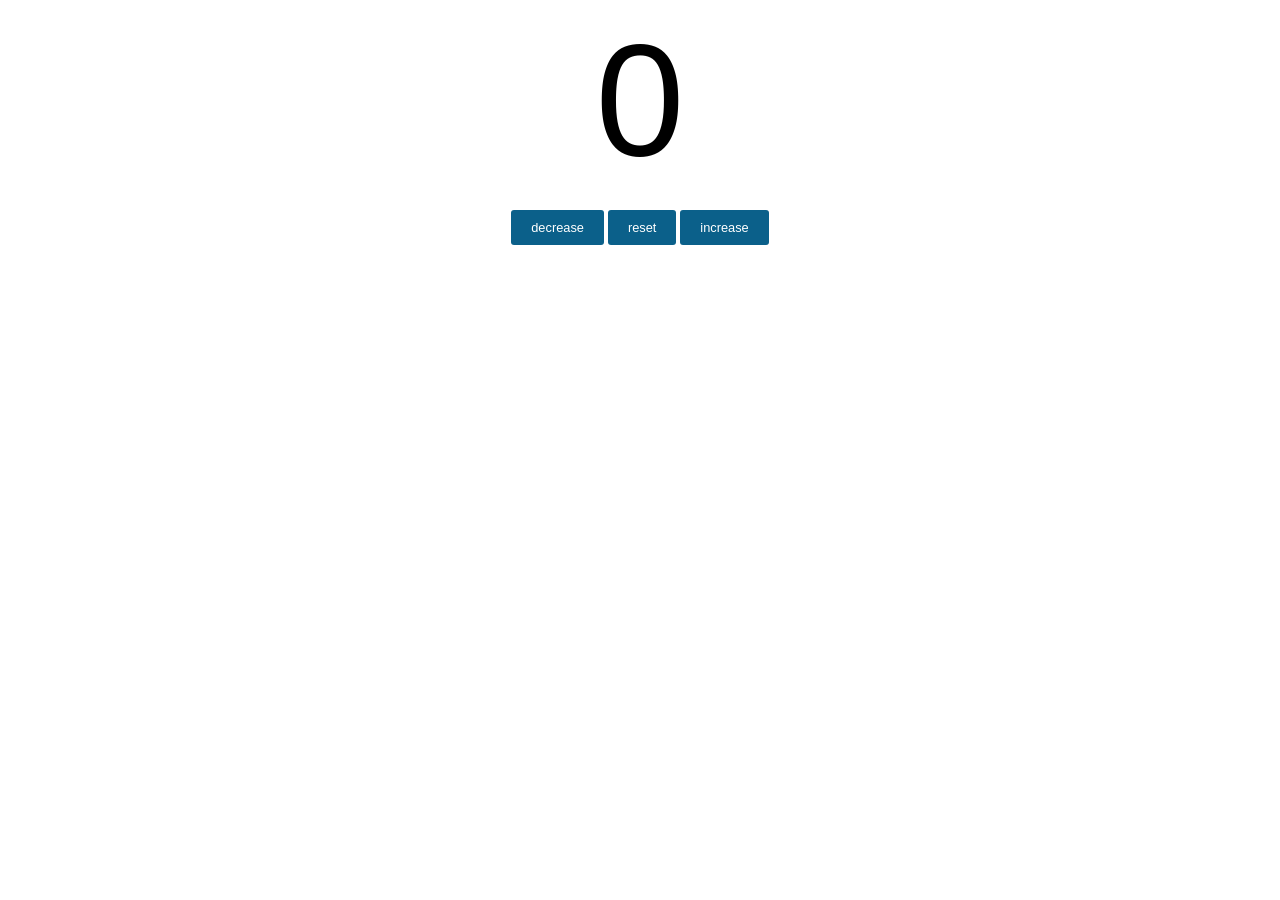
==== index.html @ 0006e1e0 "Add files via upload" ====
<!doctype html>
<html lang="en">
  <head>
    <meta charset="UTF-8" />
    <meta name="viewport" content="width=device-width, initial-scale=1.0" />
    <title>my web</title>
    <link rel="stylesheet" href="style.css" />
  </head>
  <body>
    <label id="countLabel">0</label><br>
    <div id="btnCountainer">
      <button id="decreasBtn" class="buttons">decrease</button>
      <button id="resetBtn" class="buttons">reset</button>
      <button id="increaseBtn" class="buttons">increase</button>
    </div>

    <script src="index.js"></script>
  </body>
</html>
---- style.css ----
#countLabel{
  display: block;
  text-align: center;
  font-size: 10em;
  font-family: Helvetica;
}

#btnCountainer{
  text-align: center;
}

.buttons{
  padding: 10px 20px;
  font-size: .8em;
  color: white;
  background-color: rgb(11, 96, 138);
  border-radius: 3px;
  cursor: pointer;
  border: 0cm;
  transition: transform 0.5;
}

.buttons:hover{
  opacity: .8;
}

.buttons:active{
  transform: scale(0.97);
}
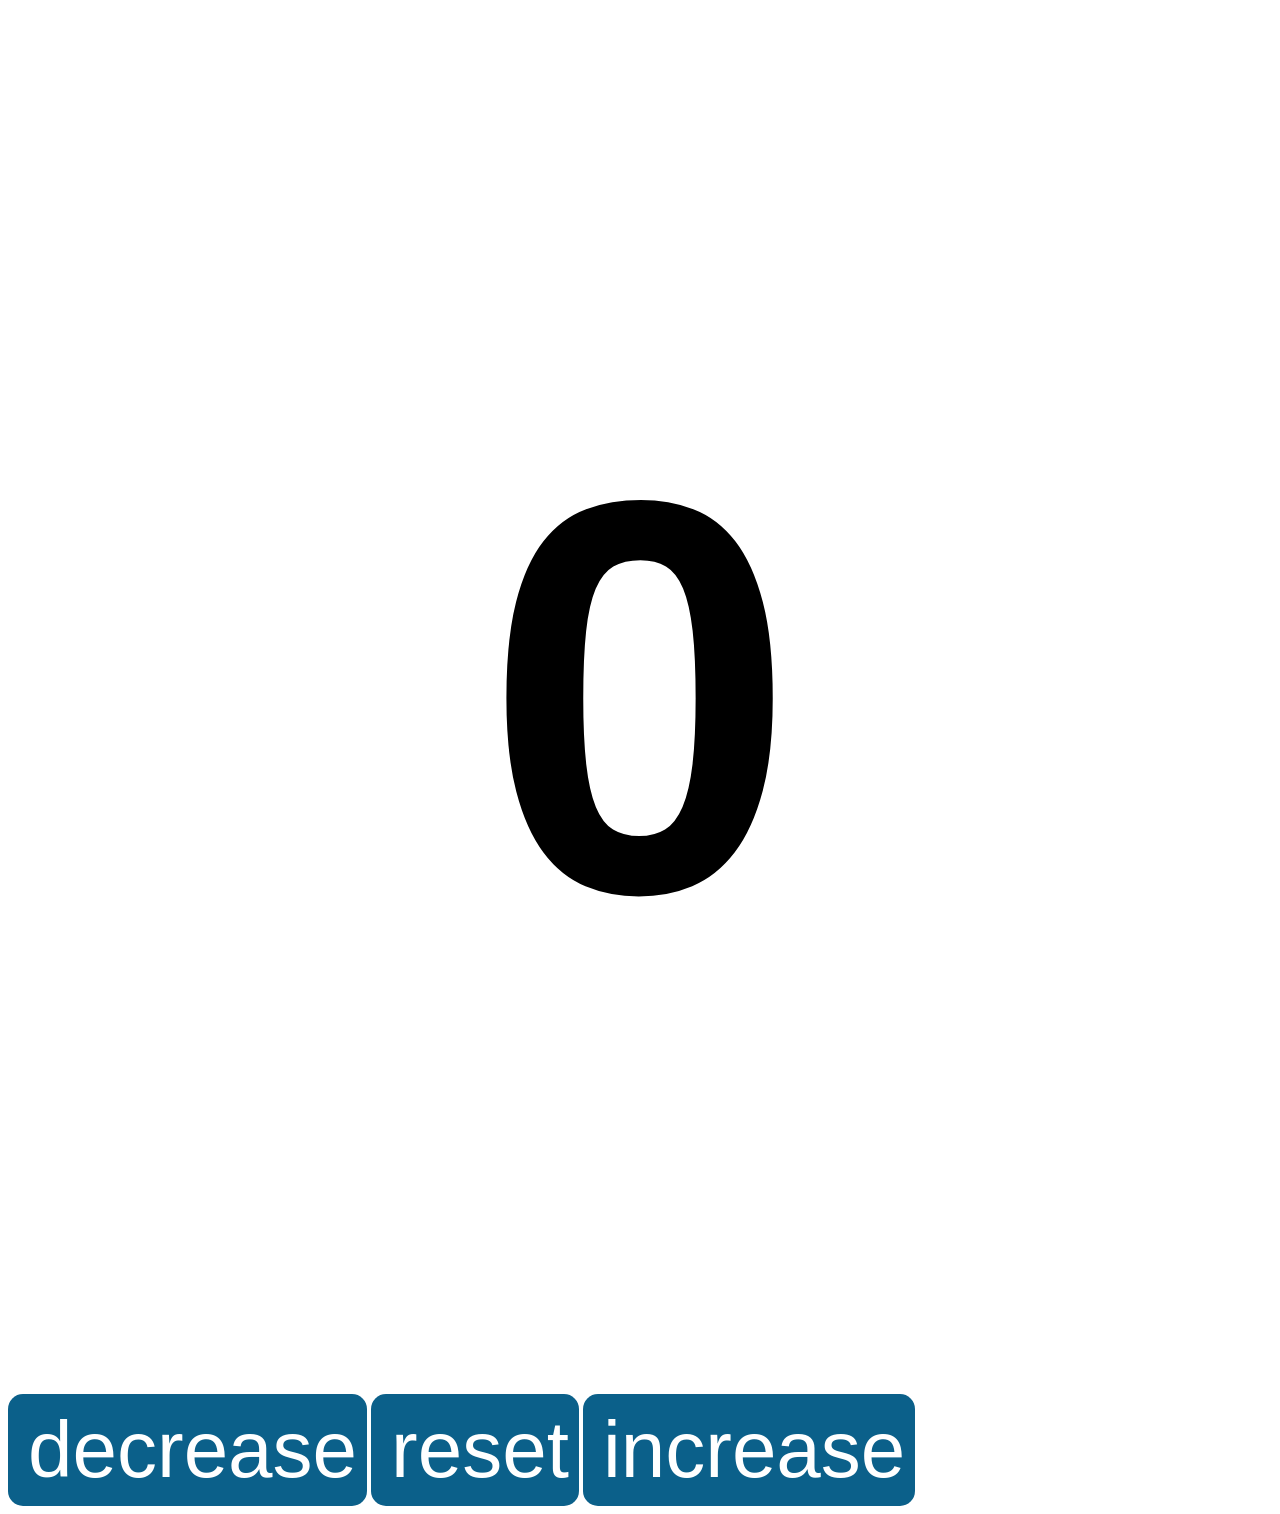
==== commit 485e6603: "Refactor index.html for better structure and semantics Updated HTML structure and improved semantics" ====
--- a/index.html
+++ b/index.html
@@ -3,17 +3,20 @@
   <head>
     <meta charset="UTF-8" />
     <meta name="viewport" content="width=device-width, initial-scale=1.0" />
-    <title>my web</title>
+    <title>Clicker</title>
     <link rel="stylesheet" href="style.css" />
   </head>
   <body>
-    <label id="countLabel">0</label><br>
-    <div id="btnCountainer">
-      <button id="decreasBtn" class="buttons">decrease</button>
-      <button id="resetBtn" class="buttons">reset</button>
-      <button id="increaseBtn" class="buttons">increase</button>
-    </div>
+    <main class="clicker-app">
+      <h1 id="countLabel">0</h1>
+      
+      <div id="btnContainer">
+        <button id="decreaseBtn" class="buttons" type="button">decrease</button>
+        <button id="resetBtn" class="buttons" type="button">reset</button>
+        <button id="increaseBtn" class="buttons" type="button">increase</button>
+      </div>
+    </main>
 
-    <script src="index.js"></script>
+    <script src="index.js" defer></script>
   </body>
 </html>
--- a/style.css
+++ b/style.css
@@ -1,8 +1,9 @@
 #countLabel{
   display: block;
   text-align: center;
-  font-size: 10em;
+  font-size: 35em;
   font-family: Helvetica;
+  transition: 2.5s;
 }
 
 #btnCountainer{
@@ -11,19 +12,21 @@
 
 .buttons{
   padding: 10px 20px;
-  font-size: .8em;
+  font-size: 5em;
   color: white;
   background-color: rgb(11, 96, 138);
-  border-radius: 3px;
+  border-radius: 15px;
   cursor: pointer;
   border: 0cm;
-  transition: transform 0.5;
+  transition: .5s;
+  float: center;
+  padding-right: 10px;
 }
 
 .buttons:hover{
-  opacity: .8;
+  opacity: .7;
 }
 
 .buttons:active{
   transform: scale(0.97);
-}+}
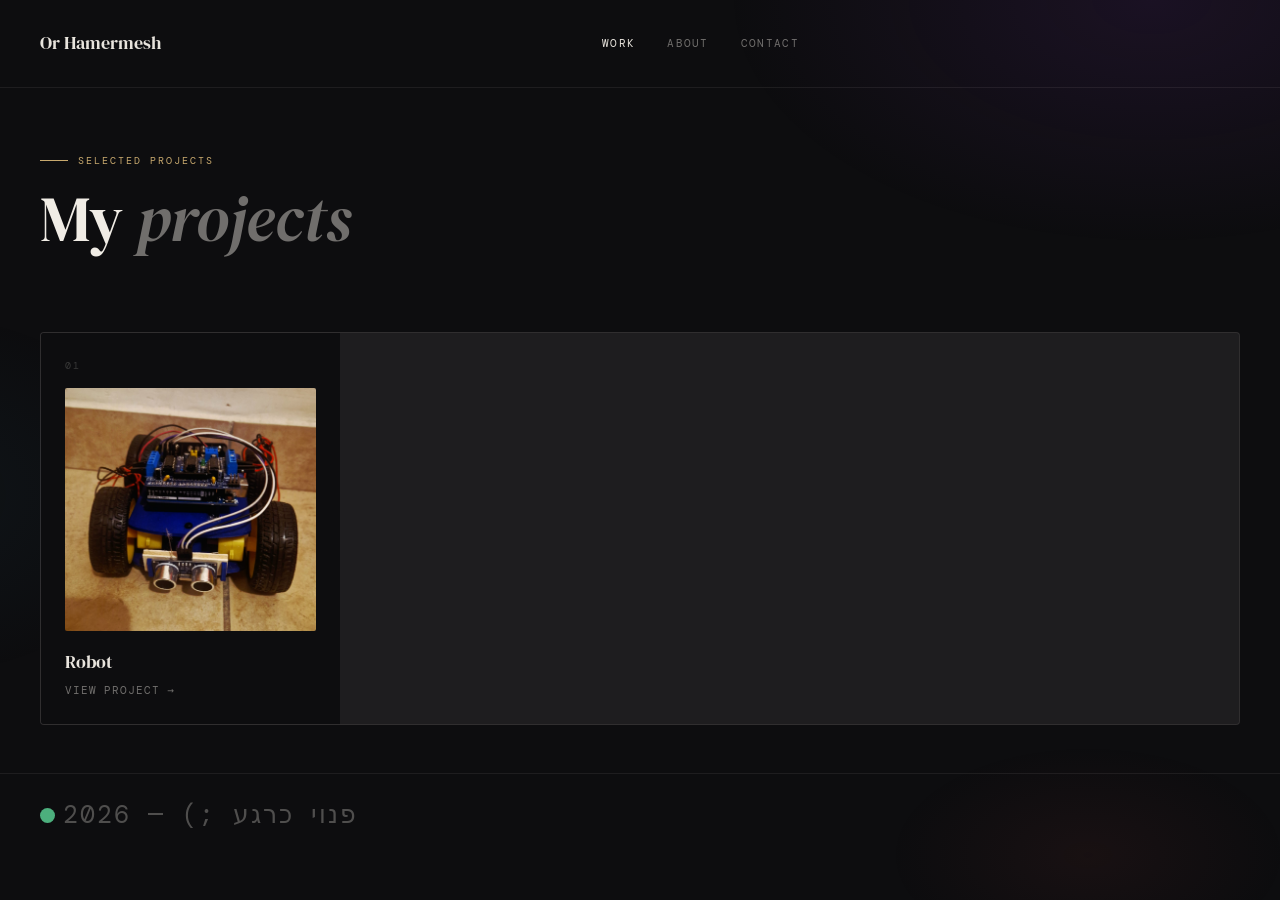
==== commit 336c040c: "Add files via upload" ====
--- a/index.html
+++ b/index.html
@@ -1,22 +1,60 @@
-<!doctype html>
+<!DOCTYPE html>
 <html lang="en">
-  <head>
-    <meta charset="UTF-8" />
-    <meta name="viewport" content="width=device-width, initial-scale=1.0" />
-    <title>Clicker</title>
-    <link rel="stylesheet" href="style.css" />
-  </head>
-  <body>
-    <main class="clicker-app">
-      <h1 id="countLabel">0</h1>
-      
-      <div id="btnContainer">
-        <button id="decreaseBtn" class="buttons" type="button">decrease</button>
-        <button id="resetBtn" class="buttons" type="button">reset</button>
-        <button id="increaseBtn" class="buttons" type="button">increase</button>
+<head>
+  <meta charset="UTF-8">
+  <meta name="viewport" content="width=device-width, initial-scale=1.0">
+  <title>Or Hamermesh</title>
+  <link rel="preconnect" href="https://fonts.googleapis.com">
+  <link rel="preconnect" href="https://fonts.gstatic.com" crossorigin>
+  <link href="https://fonts.googleapis.com/css2?family=DM+Serif+Display:ital@0;1&family=DM+Mono:wght@300;400&display=swap" rel="stylesheet">
+  <link rel="stylesheet" href="style.css">
+</head>
+<body>
+
+  <nav>
+    <span class="nav-logo">Or Hamermesh</span>
+    <ul class="nav-links">
+      <li><a href="index.html" class="active">Work</a></li>
+      <li><a href="about.html">About</a></li>
+      <li><a href="#">Contact</a></li>
+    </ul>
+    <div class="nav-dot"></div>
+  </nav>
+
+  <main class="hero reveal">
+    <div class="hero-eyebrow">Selected projects</div>
+    <h1>My <em>projects</em></h1>
+  </main>
+
+  <section class="work-section reveal delay-2">
+    <div class="work-grid">
+
+      <div class="work-item">
+        <div class="work-num">01</div>
+        <a href="Images/robotVideo.mp4" target="_blank" class="work-link">
+          <div class="work-thumb">
+            <img src="Images/robotPicture.jpeg" alt="Robot project">
+            <div class="work-overlay">
+              <span class="play-icon">&#9654;</span>
+            </div>
+          </div>
+          <div class="work-meta">
+            <div class="work-name">Robot</div>
+            <div class="work-tag">View project →</div>
+          </div>
+        </a>
       </div>
-    </main>
 
-    <script src="index.js" defer></script>
-  </body>
-</html>
+    </div>
+  </section>
+
+  <footer class="reveal delay-3">
+    <div class="footer-status">
+      <div class="status-dot"></div>
+      פנוי כרגע ;) — 2026
+    </div>
+  </footer>
+
+  <script src="index.js"></script>
+</body>
+</html>
--- a/style.css
+++ b/style.css
@@ -1,32 +1,223 @@
-#countLabel{
+@import url('https://fonts.googleapis.com/css2?family=DM+Serif+Display:ital@0;1&family=DM+Mono:wght@300;400&display=swap');
+
+:root {
+  --ink:   #0d0d0f;
+  --paper: #f0ece5;
+  --text:  #e8e4dd;
+  --muted: rgba(232,228,221,0.45);
+  --faint: rgba(232,228,221,0.08);
+  --gold:  #c8a96e;
+  --serif: 'DM Serif Display', serif;
+  --mono:  'DM Mono', monospace;
+}
+
+*, *::before, *::after { box-sizing: border-box; margin: 0; padding: 0; }
+
+body {
+  background: var(--ink);
+  color: var(--text);
+  font-family: var(--mono);
+  font-size: 13px;
+  line-height: 1.7;
+  min-height: 100vh;
+  position: relative;
+  overflow-x: hidden;
+}
+
+body::before {
+  content: '';
+  position: fixed;
+  inset: 0;
+  background:
+    radial-gradient(ellipse 55% 45% at 90% 0%,  rgba(90,40,130,0.18) 0%, transparent 60%),
+    radial-gradient(ellipse 40% 35% at -10% 55%, rgba(30,80,100,0.12) 0%, transparent 60%),
+    radial-gradient(ellipse 28% 22% at 85% 95%,  rgba(160,60,60,0.08) 0%, transparent 55%);
+  pointer-events: none;
+  z-index: 0;
+}
+
+body > * { position: relative; z-index: 1; }
+
+/* ── nav ── */
+nav {
+  display: flex;
+  align-items: center;
+  justify-content: space-between;
+  padding: 28px 40px;
+  border-bottom: 0.5px solid var(--faint);
+}
+
+.nav-logo {
+  font-family: var(--serif);
+  font-size: 18px;
+  color: var(--text);
+  text-decoration: none;
+}
+
+.nav-links { display: flex; gap: 32px; list-style: none; }
+
+.nav-links a {
+  font-size: 11px;
+  letter-spacing: 0.12em;
+  text-transform: uppercase;
+  color: var(--muted);
+  text-decoration: none;
+  transition: color 0.2s;
+}
+.nav-links a:hover,
+.nav-links a.active { color: var(--text); }
+
+
+/* ── hero ── */
+.hero { padding: 64px 40px 40px; }
+
+.hero-eyebrow {
+  font-size: 10px;
+  letter-spacing: 0.2em;
+  text-transform: uppercase;
+  color: var(--gold);
+  margin-bottom: 16px;
+  display: flex;
+  align-items: center;
+  gap: 10px;
+}
+.hero-eyebrow::before {
+  content: '';
   display: block;
-  text-align: center;
-  font-size: 35em;
-  font-family: Helvetica;
-  transition: 2.5s;
-}
-
-#btnCountainer{
-  text-align: center;
-}
-
-.buttons{
-  padding: 10px 20px;
-  font-size: 5em;
-  color: white;
-  background-color: rgb(11, 96, 138);
-  border-radius: 15px;
-  cursor: pointer;
-  border: 0cm;
-  transition: .5s;
-  float: center;
-  padding-right: 10px;
-}
-
-.buttons:hover{
-  opacity: .7;
-}
-
-.buttons:active{
-  transform: scale(0.97);
-}
+  width: 28px; height: 0.5px;
+  background: var(--gold);
+}
+
+h1 {
+  font-family: var(--serif);
+  font-size: clamp(40px, 7vw, 64px);
+  line-height: 1.05;
+  color: var(--paper);
+  margin-bottom: 0;
+  font-weight: 400;
+}
+h1 em { font-style: italic; color: var(--muted); }
+
+/* ── work section ── */
+.work-section { padding: 40px 40px 48px; }
+
+.work-grid {
+  display: grid;
+  grid-template-columns: repeat(auto-fill, minmax(260px, 1fr));
+  gap: 1px;
+  background: var(--faint);
+  border: 0.5px solid var(--faint);
+  border-radius: 4px;
+  overflow: hidden;
+}
+
+.work-item {
+  background: var(--ink);
+  padding: 24px;
+  transition: background 0.2s;
+}
+.work-item:hover { background: #141416; }
+
+.work-num {
+  font-size: 10px;
+  letter-spacing: 0.15em;
+  color: rgba(232,228,221,0.2);
+  margin-bottom: 14px;
+}
+
+.work-link { text-decoration: none; display: block; }
+
+.work-thumb {
+  position: relative;
+  width: 100%;
+  aspect-ratio: unset;
+  border-radius: 2px;
+  overflow: hidden;
+  margin-bottom: 16px;
+  background: #1a1a1f;
+}
+
+.work-thumb img {
+  width: 100%;
+  height: auto;
+  object-fit: unset;
+  display: block;
+  transition: transform 0.4s ease, opacity 0.3s;
+}
+.work-item:hover .work-thumb img { transform: scale(1.04); opacity: 0.85; }
+
+.work-overlay {
+  position: absolute;
+  inset: 0;
+  display: flex;
+  align-items: center;
+  justify-content: center;
+  background: rgba(13,13,15,0.5);
+  opacity: 0;
+  transition: opacity 0.25s;
+}
+.work-item:hover .work-overlay { opacity: 1; }
+
+.play-icon {
+  font-size: 28px;
+  color: var(--paper);
+  line-height: 1;
+}
+
+.work-name {
+  font-family: var(--serif);
+  font-size: 18px;
+  color: var(--text);
+  margin-bottom: 4px;
+}
+
+.work-tag {
+  font-size: 11px;
+  letter-spacing: 0.08em;
+  color: var(--muted);
+  text-transform: uppercase;
+}
+
+/* ── footer ── */
+footer {
+  display: flex;
+  align-items: center;
+  justify-content: space-between;
+  padding: 20px 40px;
+  border-top: 0.5px solid var(--faint);
+  font-size: 25px;
+  color: rgba(232,228,221,0.3);
+  letter-spacing: 0.08em;
+}
+
+.footer-status { display: flex; align-items: center; gap: 8px; }
+
+.status-dot {
+  width: 15px; height: 15px;
+  border-radius: 50%;
+  background: #4caf7d;
+  animation: pulse 2.4s ease-in-out infinite;
+}
+
+/* ── reveal animations ── */
+.reveal {
+  opacity: 0;
+  transform: translateY(28px);
+  transition: opacity 0.7s ease, transform 0.7s ease;
+}
+.reveal.visible {
+  opacity: 1;
+  transform: translateY(0);
+}
+
+.delay-1 { transition-delay: 0.1s; }
+.delay-2 { transition-delay: 0.2s; }
+.delay-3 { transition-delay: 0.3s; }
+.delay-4 { transition-delay: 0.4s; }
+.delay-5 { transition-delay: 0.5s; }
+
+/* ── animations ── */
+@keyframes pulse {
+  0%, 100% { opacity: 1; transform: scale(1); }
+  50%       { opacity: 0.4; transform: scale(0.7); }
+}
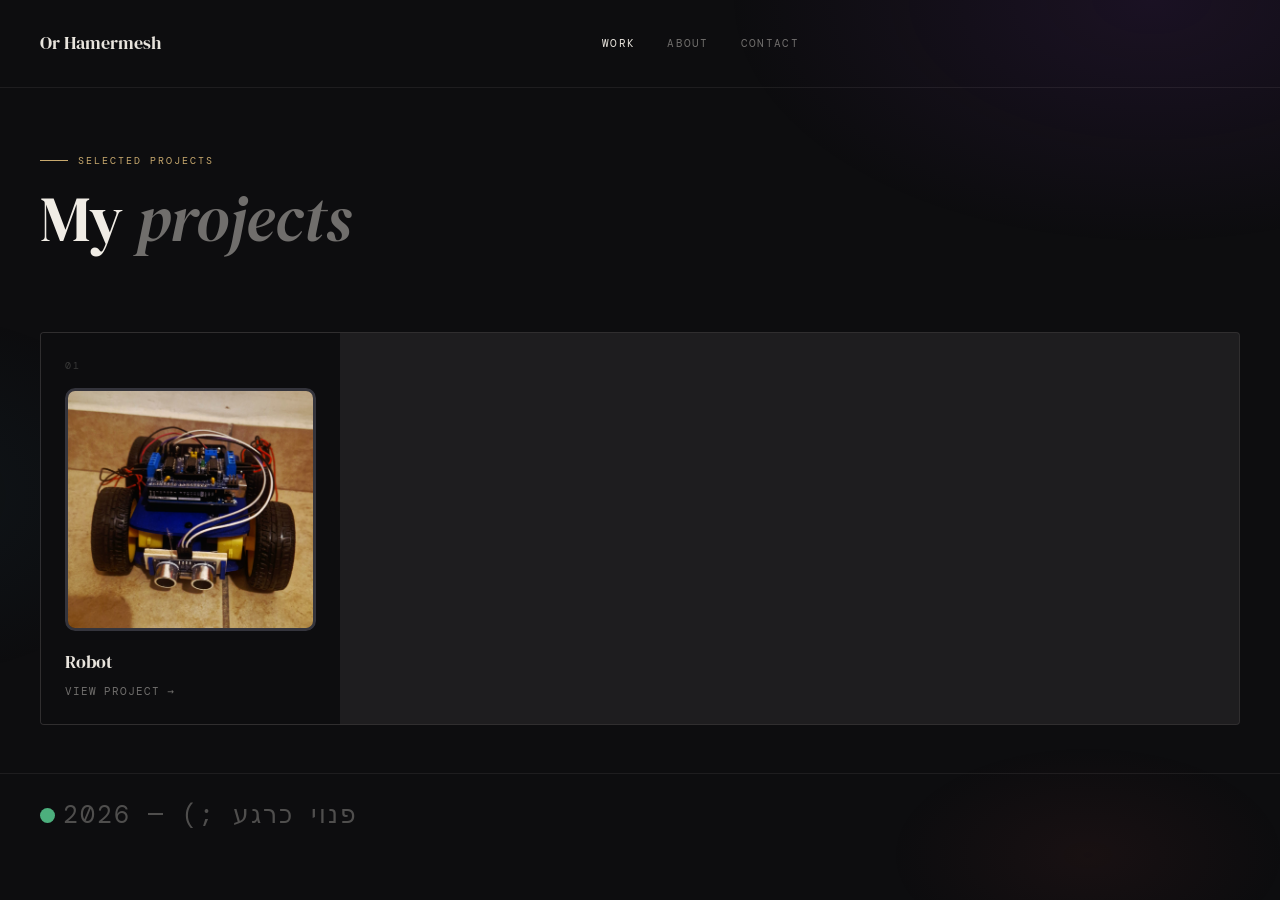
==== commit e1ac8319: "Add files via upload" ====
--- a/index.html
+++ b/index.html
@@ -1,60 +1,60 @@
-<!DOCTYPE html>
+<!doctype html>
 <html lang="en">
-<head>
-  <meta charset="UTF-8">
-  <meta name="viewport" content="width=device-width, initial-scale=1.0">
-  <title>Or Hamermesh</title>
-  <link rel="preconnect" href="https://fonts.googleapis.com">
-  <link rel="preconnect" href="https://fonts.gstatic.com" crossorigin>
-  <link href="https://fonts.googleapis.com/css2?family=DM+Serif+Display:ital@0;1&family=DM+Mono:wght@300;400&display=swap" rel="stylesheet">
-  <link rel="stylesheet" href="style.css">
-</head>
-<body>
+  <head>
+    <meta charset="UTF-8" />
+    <meta name="viewport" content="width=device-width, initial-scale=1.0" />
+    <title>Or Hamermesh</title>
+    <link rel="preconnect" href="https://fonts.googleapis.com" />
+    <link rel="preconnect" href="https://fonts.gstatic.com" crossorigin />
+    <link
+      href="https://fonts.googleapis.com/css2?family=DM+Serif+Display:ital@0;1&family=DM+Mono:wght@300;400&display=swap"
+      rel="stylesheet"
+    />
+    <link rel="stylesheet" href="style.css" />
+  </head>
+  <body>
+    <nav>
+      <span class="nav-logo">Or Hamermesh</span>
+      <ul class="nav-links">
+        <li><a href="index.html" class="active">Work</a></li>
+        <li><a href="about.html" class="spin">About</a></li>
+        <li><a href="#">Contact</a></li>
+      </ul>
+      <div class="nav-dot"></div>
+    </nav>
 
-  <nav>
-    <span class="nav-logo">Or Hamermesh</span>
-    <ul class="nav-links">
-      <li><a href="index.html" class="active">Work</a></li>
-      <li><a href="about.html">About</a></li>
-      <li><a href="#">Contact</a></li>
-    </ul>
-    <div class="nav-dot"></div>
-  </nav>
+    <main class="hero reveal">
+      <div class="hero-eyebrow">Selected projects</div>
+      <h1>My <em>projects</em></h1>
+    </main>
 
-  <main class="hero reveal">
-    <div class="hero-eyebrow">Selected projects</div>
-    <h1>My <em>projects</em></h1>
-  </main>
+    <section class="work-section reveal delay-2">
+      <div class="work-grid">
+        <div class="work-item">
+          <div class="work-num">01</div>
+          <a href="ProjectsList/Robot/" target="_blank" class="work-link">
+            <div class="work-thumb">
+              <img src="Images/robotPicture.jpeg" alt="Robot project" />
+              <div class="work-overlay">
+                <span class="play-icon">&#9654;</span>
+              </div>
+            </div>
+            <div class="work-meta">
+              <div class="work-name">Robot</div>
+              <div class="work-tag">View project →</div>
+            </div>
+          </a>
+        </div>
+      </div>
+    </section>
 
-  <section class="work-section reveal delay-2">
-    <div class="work-grid">
+    <footer class="reveal delay-3">
+      <div class="footer-status">
+        <div class="status-dot"></div>
+        פנוי כרגע ;) — 2026
+      </div>
+    </footer>
 
-      <div class="work-item">
-        <div class="work-num">01</div>
-        <a href="Images/robotVideo.mp4" target="_blank" class="work-link">
-          <div class="work-thumb">
-            <img src="Images/robotPicture.jpeg" alt="Robot project">
-            <div class="work-overlay">
-              <span class="play-icon">&#9654;</span>
-            </div>
-          </div>
-          <div class="work-meta">
-            <div class="work-name">Robot</div>
-            <div class="work-tag">View project →</div>
-          </div>
-        </a>
-      </div>
-
-    </div>
-  </section>
-
-  <footer class="reveal delay-3">
-    <div class="footer-status">
-      <div class="status-dot"></div>
-      פנוי כרגע ;) — 2026
-    </div>
-  </footer>
-
-  <script src="index.js"></script>
-</body>
-</html>+    <script src="index.js"></script>
+  </body>
+</html>
--- a/style.css
+++ b/style.css
@@ -1,17 +1,23 @@
-@import url('https://fonts.googleapis.com/css2?family=DM+Serif+Display:ital@0;1&family=DM+Mono:wght@300;400&display=swap');
+@import url("https://fonts.googleapis.com/css2?family=DM+Serif+Display:ital@0;1&family=DM+Mono:wght@300;400&display=swap");
 
 :root {
-  --ink:   #0d0d0f;
+  --ink: #0d0d0f;
   --paper: #f0ece5;
-  --text:  #e8e4dd;
-  --muted: rgba(232,228,221,0.45);
-  --faint: rgba(232,228,221,0.08);
-  --gold:  #c8a96e;
-  --serif: 'DM Serif Display', serif;
-  --mono:  'DM Mono', monospace;
-}
-
-*, *::before, *::after { box-sizing: border-box; margin: 0; padding: 0; }
+  --text: #e8e4dd;
+  --muted: rgba(232, 228, 221, 0.45);
+  --faint: rgba(232, 228, 221, 0.08);
+  --gold: #c8a96e;
+  --serif: "DM Serif Display", serif;
+  --mono: "DM Mono", monospace;
+}
+
+*,
+*::before,
+*::after {
+  box-sizing: border-box;
+  margin: 0;
+  padding: 0;
+}
 
 body {
   background: var(--ink);
@@ -25,20 +31,35 @@
 }
 
 body::before {
-  content: '';
+  content: "";
   position: fixed;
   inset: 0;
   background:
-    radial-gradient(ellipse 55% 45% at 90% 0%,  rgba(90,40,130,0.18) 0%, transparent 60%),
-    radial-gradient(ellipse 40% 35% at -10% 55%, rgba(30,80,100,0.12) 0%, transparent 60%),
-    radial-gradient(ellipse 28% 22% at 85% 95%,  rgba(160,60,60,0.08) 0%, transparent 55%);
+    radial-gradient(
+      ellipse 55% 45% at 90% 0%,
+      rgba(90, 40, 130, 0.18) 0%,
+      transparent 60%
+    ),
+    radial-gradient(
+      ellipse 40% 35% at -10% 55%,
+      rgba(30, 80, 100, 0.12) 0%,
+      transparent 60%
+    ),
+    radial-gradient(
+      ellipse 28% 22% at 85% 95%,
+      rgba(160, 60, 60, 0.08) 0%,
+      transparent 55%
+    );
   pointer-events: none;
   z-index: 0;
 }
 
-body > * { position: relative; z-index: 1; }
-
-/* ── nav ── */
+body > * {
+  position: relative;
+  z-index: 1;
+}
+
+/* nav*/
 nav {
   display: flex;
   align-items: center;
@@ -54,7 +75,11 @@
   text-decoration: none;
 }
 
-.nav-links { display: flex; gap: 32px; list-style: none; }
+.nav-links {
+  display: flex;
+  gap: 32px;
+  list-style: none;
+}
 
 .nav-links a {
   font-size: 11px;
@@ -65,11 +90,14 @@
   transition: color 0.2s;
 }
 .nav-links a:hover,
-.nav-links a.active { color: var(--text); }
-
-
-/* ── hero ── */
-.hero { padding: 64px 40px 40px; }
+.nav-links a.active {
+  color: var(--text);
+}
+
+/* hero*/
+.hero {
+  padding: 64px 40px 40px;
+}
 
 .hero-eyebrow {
   font-size: 10px;
@@ -82,9 +110,10 @@
   gap: 10px;
 }
 .hero-eyebrow::before {
-  content: '';
+  content: "";
   display: block;
-  width: 28px; height: 0.5px;
+  width: 28px;
+  height: 0.5px;
   background: var(--gold);
 }
 
@@ -96,10 +125,15 @@
   margin-bottom: 0;
   font-weight: 400;
 }
-h1 em { font-style: italic; color: var(--muted); }
-
-/* ── work section ── */
-.work-section { padding: 40px 40px 48px; }
+h1 em {
+  font-style: italic;
+  color: var(--muted);
+}
+
+/*work*/
+.work-section {
+  padding: 40px 40px 48px;
+}
 
 .work-grid {
   display: grid;
@@ -114,24 +148,30 @@
 .work-item {
   background: var(--ink);
   padding: 24px;
+  border: #34343c;
   transition: background 0.2s;
 }
-.work-item:hover { background: #141416; }
+.work-item:hover {
+  background: #141416;
+}
 
 .work-num {
   font-size: 10px;
   letter-spacing: 0.15em;
-  color: rgba(232,228,221,0.2);
+  color: rgba(232, 228, 221, 0.2);
   margin-bottom: 14px;
 }
 
-.work-link { text-decoration: none; display: block; }
+.work-link {
+  text-decoration: none;
+  display: block;
+}
 
 .work-thumb {
   position: relative;
   width: 100%;
   aspect-ratio: unset;
-  border-radius: 2px;
+  border-radius: 10px;
   overflow: hidden;
   margin-bottom: 16px;
   background: #1a1a1f;
@@ -142,9 +182,17 @@
   height: auto;
   object-fit: unset;
   display: block;
-  transition: transform 0.4s ease, opacity 0.3s;
-}
-.work-item:hover .work-thumb img { transform: scale(1.04); opacity: 0.85; }
+  border-radius: 10px;
+  border: 3px solid#34343c;
+  transition:
+    transform 0.4s ease,
+    opacity 0.3s;
+}
+.work-item:hover .work-thumb img {
+  transform: scale(1.02);
+  opacity: 0.85;
+  border: #595966;
+}
 
 .work-overlay {
   position: absolute;
@@ -152,11 +200,13 @@
   display: flex;
   align-items: center;
   justify-content: center;
-  background: rgba(13,13,15,0.5);
+  background: rgba(13, 13, 15, 0.5);
   opacity: 0;
   transition: opacity 0.25s;
 }
-.work-item:hover .work-overlay { opacity: 1; }
+.work-item:hover .work-overlay {
+  opacity: 1;
+}
 
 .play-icon {
   font-size: 28px;
@@ -178,7 +228,7 @@
   text-transform: uppercase;
 }
 
-/* ── footer ── */
+/* footer */
 footer {
   display: flex;
   align-items: center;
@@ -186,38 +236,62 @@
   padding: 20px 40px;
   border-top: 0.5px solid var(--faint);
   font-size: 25px;
-  color: rgba(232,228,221,0.3);
+  color: rgba(232, 228, 221, 0.3);
   letter-spacing: 0.08em;
 }
 
-.footer-status { display: flex; align-items: center; gap: 8px; }
+.footer-status {
+  display: flex;
+  align-items: center;
+  gap: 8px;
+}
 
 .status-dot {
-  width: 15px; height: 15px;
+  width: 15px;
+  height: 15px;
   border-radius: 50%;
   background: #4caf7d;
   animation: pulse 2.4s ease-in-out infinite;
 }
 
-/* ── reveal animations ── */
+/* reveal anim */
 .reveal {
   opacity: 0;
   transform: translateY(28px);
-  transition: opacity 0.7s ease, transform 0.7s ease;
+  transition:
+    opacity 0.7s ease,
+    transform 0.7s ease;
 }
 .reveal.visible {
   opacity: 1;
   transform: translateY(0);
 }
 
-.delay-1 { transition-delay: 0.1s; }
-.delay-2 { transition-delay: 0.2s; }
-.delay-3 { transition-delay: 0.3s; }
-.delay-4 { transition-delay: 0.4s; }
-.delay-5 { transition-delay: 0.5s; }
-
-/* ── animations ── */
+.delay-1 {
+  transition-delay: 0.1s;
+}
+.delay-2 {
+  transition-delay: 0.2s;
+}
+.delay-3 {
+  transition-delay: 0.3s;
+}
+.delay-4 {
+  transition-delay: 0.4s;
+}
+.delay-5 {
+  transition-delay: 0.5s;
+}
+
+/*anim */
 @keyframes pulse {
-  0%, 100% { opacity: 1; transform: scale(1); }
-  50%       { opacity: 0.4; transform: scale(0.7); }
-}+  0%,
+  100% {
+    opacity: 1;
+    transform: scale(1);
+  }
+  50% {
+    opacity: 0.4;
+    transform: scale(0.7);
+  }
+}
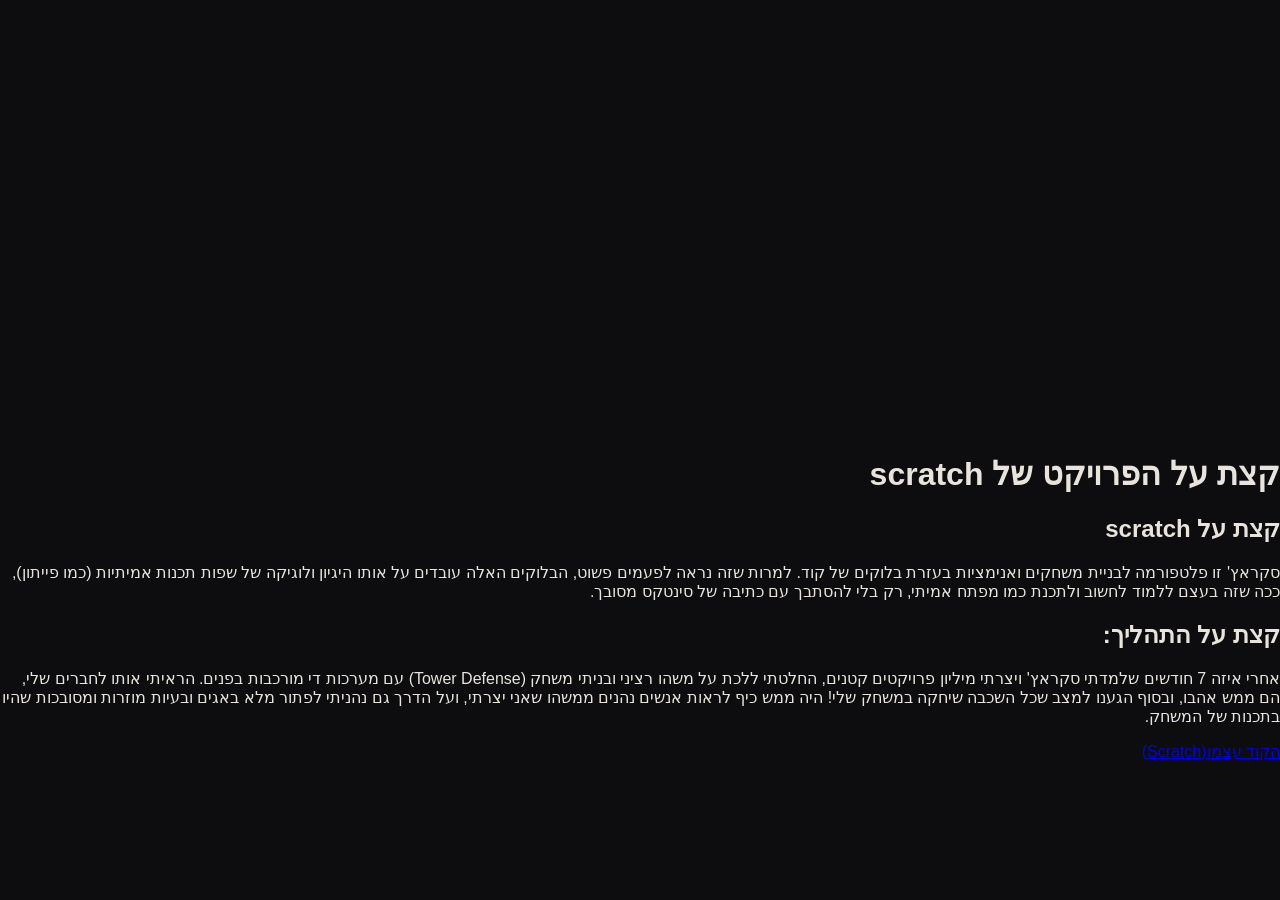
==== commit a23933fc: "Add files via upload" ====
--- a/index.html
+++ b/index.html
@@ -1,60 +1,54 @@
 <!doctype html>
-<html lang="en">
+<html lang="he" dir="rtl">
   <head>
     <meta charset="UTF-8" />
     <meta name="viewport" content="width=device-width, initial-scale=1.0" />
-    <title>Or Hamermesh</title>
-    <link rel="preconnect" href="https://fonts.googleapis.com" />
-    <link rel="preconnect" href="https://fonts.gstatic.com" crossorigin />
-    <link
-      href="https://fonts.googleapis.com/css2?family=DM+Serif+Display:ital@0;1&family=DM+Mono:wght@300;400&display=swap"
-      rel="stylesheet"
-    />
+    <title>Robot project</title>
     <link rel="stylesheet" href="style.css" />
   </head>
   <body>
-    <nav>
-      <span class="nav-logo">Or Hamermesh</span>
-      <ul class="nav-links">
-        <li><a href="index.html" class="active">Work</a></li>
-        <li><a href="about.html" class="spin">About</a></li>
-        <li><a href="#">Contact</a></li>
-      </ul>
-      <div class="nav-dot"></div>
-    </nav>
+    <div class="parentEl">
+      <div class="iframe">
+        <br />
+        <iframe
+          src="https://turbowarp.org/645451501/embed?mute=1"
+          width="482"
+          height="412"
+          allowtransparency="true"
+          frameborder="0"
+          scrolling="no"
+          allowfullscreen
+        ></iframe>
+      </div>
+      <div class="desc">
+        <h1 class="h1">קצת על הפרויקט של scratch</h1>
 
-    <main class="hero reveal">
-      <div class="hero-eyebrow">Selected projects</div>
-      <h1>My <em>projects</em></h1>
-    </main>
+        <h2>קצת על scratch</h2>
+        <p>
+          סקראץ' זו פלטפורמה לבניית משחקים ואנימציות בעזרת בלוקים של קוד. למרות
+          שזה נראה לפעמים פשוט, הבלוקים האלה עובדים על אותו היגיון ולוגיקה של
+          שפות תכנות אמיתיות (כמו פייתון), ככה שזה בעצם ללמוד לחשוב ולתכנת כמו
+          מפתח אמיתי, רק בלי להסתבך עם כתיבה של סינטקס מסובך.
+        </p>
 
-    <section class="work-section reveal delay-2">
-      <div class="work-grid">
-        <div class="work-item">
-          <div class="work-num">01</div>
-          <a href="ProjectsList/Robot/" target="_blank" class="work-link">
-            <div class="work-thumb">
-              <img src="Images/robotPicture.jpeg" alt="Robot project" />
-              <div class="work-overlay">
-                <span class="play-icon">&#9654;</span>
-              </div>
-            </div>
-            <div class="work-meta">
-              <div class="work-name">Robot</div>
-              <div class="work-tag">View project →</div>
-            </div>
-          </a>
-        </div>
+        <h2>קצת על התהליך:</h2>
+        <p>
+          אחרי איזה 7 חודשים שלמדתי סקראץ' ויצרתי מיליון פרויקטים קטנים, החלטתי
+          ללכת על משהו רציני ובניתי משחק (Tower Defense) עם מערכות די מורכבות
+          בפנים. הראיתי אותו לחברים שלי, הם ממש אהבו, ובסוף הגענו למצב שכל השכבה
+          שיחקה במשחק שלי! היה ממש כיף לראות אנשים נהנים ממשהו שאני יצרתי, ועל
+          הדרך גם נהניתי לפתור מלא באגים ובעיות מוזרות ומסובכות שהיו בתכנות של
+          המשחק.
+        </p>
+
+        <a
+          href="https://scratch.mit.edu/projects/645451501/editor/"
+          target="_blank"
+          id="link"
+        >
+          הקוד עצמו(Scratch)
+        </a>
       </div>
-    </section>
-
-    <footer class="reveal delay-3">
-      <div class="footer-status">
-        <div class="status-dot"></div>
-        פנוי כרגע ;) — 2026
-      </div>
-    </footer>
-
-    <script src="index.js"></script>
+    </div>
   </body>
 </html>
--- a/style.css
+++ b/style.css
@@ -1,297 +1,16 @@
-@import url("https://fonts.googleapis.com/css2?family=DM+Serif+Display:ital@0;1&family=DM+Mono:wght@300;400&display=swap");
-
 :root {
   --ink: #0d0d0f;
-  --paper: #f0ece5;
   --text: #e8e4dd;
-  --muted: rgba(232, 228, 221, 0.45);
-  --faint: rgba(232, 228, 221, 0.08);
-  --gold: #c8a96e;
-  --serif: "DM Serif Display", serif;
-  --mono: "DM Mono", monospace;
 }
 
-*,
-*::before,
-*::after {
-  box-sizing: border-box;
+html,
+body {
   margin: 0;
   padding: 0;
-}
-
-body {
+  width: 100%;
+  height: 100%;
   background: var(--ink);
   color: var(--text);
-  font-family: var(--mono);
-  font-size: 13px;
-  line-height: 1.7;
-  min-height: 100vh;
-  position: relative;
-  overflow-x: hidden;
-}
-
-body::before {
-  content: "";
-  position: fixed;
-  inset: 0;
-  background:
-    radial-gradient(
-      ellipse 55% 45% at 90% 0%,
-      rgba(90, 40, 130, 0.18) 0%,
-      transparent 60%
-    ),
-    radial-gradient(
-      ellipse 40% 35% at -10% 55%,
-      rgba(30, 80, 100, 0.12) 0%,
-      transparent 60%
-    ),
-    radial-gradient(
-      ellipse 28% 22% at 85% 95%,
-      rgba(160, 60, 60, 0.08) 0%,
-      transparent 55%
-    );
-  pointer-events: none;
-  z-index: 0;
-}
-
-body > * {
-  position: relative;
-  z-index: 1;
-}
-
-/* nav*/
-nav {
-  display: flex;
-  align-items: center;
-  justify-content: space-between;
-  padding: 28px 40px;
-  border-bottom: 0.5px solid var(--faint);
-}
-
-.nav-logo {
-  font-family: var(--serif);
-  font-size: 18px;
-  color: var(--text);
-  text-decoration: none;
-}
-
-.nav-links {
-  display: flex;
-  gap: 32px;
-  list-style: none;
-}
-
-.nav-links a {
-  font-size: 11px;
-  letter-spacing: 0.12em;
-  text-transform: uppercase;
-  color: var(--muted);
-  text-decoration: none;
-  transition: color 0.2s;
-}
-.nav-links a:hover,
-.nav-links a.active {
-  color: var(--text);
-}
-
-/* hero*/
-.hero {
-  padding: 64px 40px 40px;
-}
-
-.hero-eyebrow {
-  font-size: 10px;
-  letter-spacing: 0.2em;
-  text-transform: uppercase;
-  color: var(--gold);
-  margin-bottom: 16px;
-  display: flex;
-  align-items: center;
-  gap: 10px;
-}
-.hero-eyebrow::before {
-  content: "";
-  display: block;
-  width: 28px;
-  height: 0.5px;
-  background: var(--gold);
-}
-
-h1 {
-  font-family: var(--serif);
-  font-size: clamp(40px, 7vw, 64px);
-  line-height: 1.05;
-  color: var(--paper);
-  margin-bottom: 0;
-  font-weight: 400;
-}
-h1 em {
-  font-style: italic;
-  color: var(--muted);
-}
-
-/*work*/
-.work-section {
-  padding: 40px 40px 48px;
-}
-
-.work-grid {
-  display: grid;
-  grid-template-columns: repeat(auto-fill, minmax(260px, 1fr));
-  gap: 1px;
-  background: var(--faint);
-  border: 0.5px solid var(--faint);
-  border-radius: 4px;
+  font-family: Arial, Helvetica, sans-serif;
   overflow: hidden;
 }
-
-.work-item {
-  background: var(--ink);
-  padding: 24px;
-  border: #34343c;
-  transition: background 0.2s;
-}
-.work-item:hover {
-  background: #141416;
-}
-
-.work-num {
-  font-size: 10px;
-  letter-spacing: 0.15em;
-  color: rgba(232, 228, 221, 0.2);
-  margin-bottom: 14px;
-}
-
-.work-link {
-  text-decoration: none;
-  display: block;
-}
-
-.work-thumb {
-  position: relative;
-  width: 100%;
-  aspect-ratio: unset;
-  border-radius: 10px;
-  overflow: hidden;
-  margin-bottom: 16px;
-  background: #1a1a1f;
-}
-
-.work-thumb img {
-  width: 100%;
-  height: auto;
-  object-fit: unset;
-  display: block;
-  border-radius: 10px;
-  border: 3px solid#34343c;
-  transition:
-    transform 0.4s ease,
-    opacity 0.3s;
-}
-.work-item:hover .work-thumb img {
-  transform: scale(1.02);
-  opacity: 0.85;
-  border: #595966;
-}
-
-.work-overlay {
-  position: absolute;
-  inset: 0;
-  display: flex;
-  align-items: center;
-  justify-content: center;
-  background: rgba(13, 13, 15, 0.5);
-  opacity: 0;
-  transition: opacity 0.25s;
-}
-.work-item:hover .work-overlay {
-  opacity: 1;
-}
-
-.play-icon {
-  font-size: 28px;
-  color: var(--paper);
-  line-height: 1;
-}
-
-.work-name {
-  font-family: var(--serif);
-  font-size: 18px;
-  color: var(--text);
-  margin-bottom: 4px;
-}
-
-.work-tag {
-  font-size: 11px;
-  letter-spacing: 0.08em;
-  color: var(--muted);
-  text-transform: uppercase;
-}
-
-/* footer */
-footer {
-  display: flex;
-  align-items: center;
-  justify-content: space-between;
-  padding: 20px 40px;
-  border-top: 0.5px solid var(--faint);
-  font-size: 25px;
-  color: rgba(232, 228, 221, 0.3);
-  letter-spacing: 0.08em;
-}
-
-.footer-status {
-  display: flex;
-  align-items: center;
-  gap: 8px;
-}
-
-.status-dot {
-  width: 15px;
-  height: 15px;
-  border-radius: 50%;
-  background: #4caf7d;
-  animation: pulse 2.4s ease-in-out infinite;
-}
-
-/* reveal anim */
-.reveal {
-  opacity: 0;
-  transform: translateY(28px);
-  transition:
-    opacity 0.7s ease,
-    transform 0.7s ease;
-}
-.reveal.visible {
-  opacity: 1;
-  transform: translateY(0);
-}
-
-.delay-1 {
-  transition-delay: 0.1s;
-}
-.delay-2 {
-  transition-delay: 0.2s;
-}
-.delay-3 {
-  transition-delay: 0.3s;
-}
-.delay-4 {
-  transition-delay: 0.4s;
-}
-.delay-5 {
-  transition-delay: 0.5s;
-}
-
-/*anim */
-@keyframes pulse {
-  0%,
-  100% {
-    opacity: 1;
-    transform: scale(1);
-  }
-  50% {
-    opacity: 0.4;
-    transform: scale(0.7);
-  }
-}
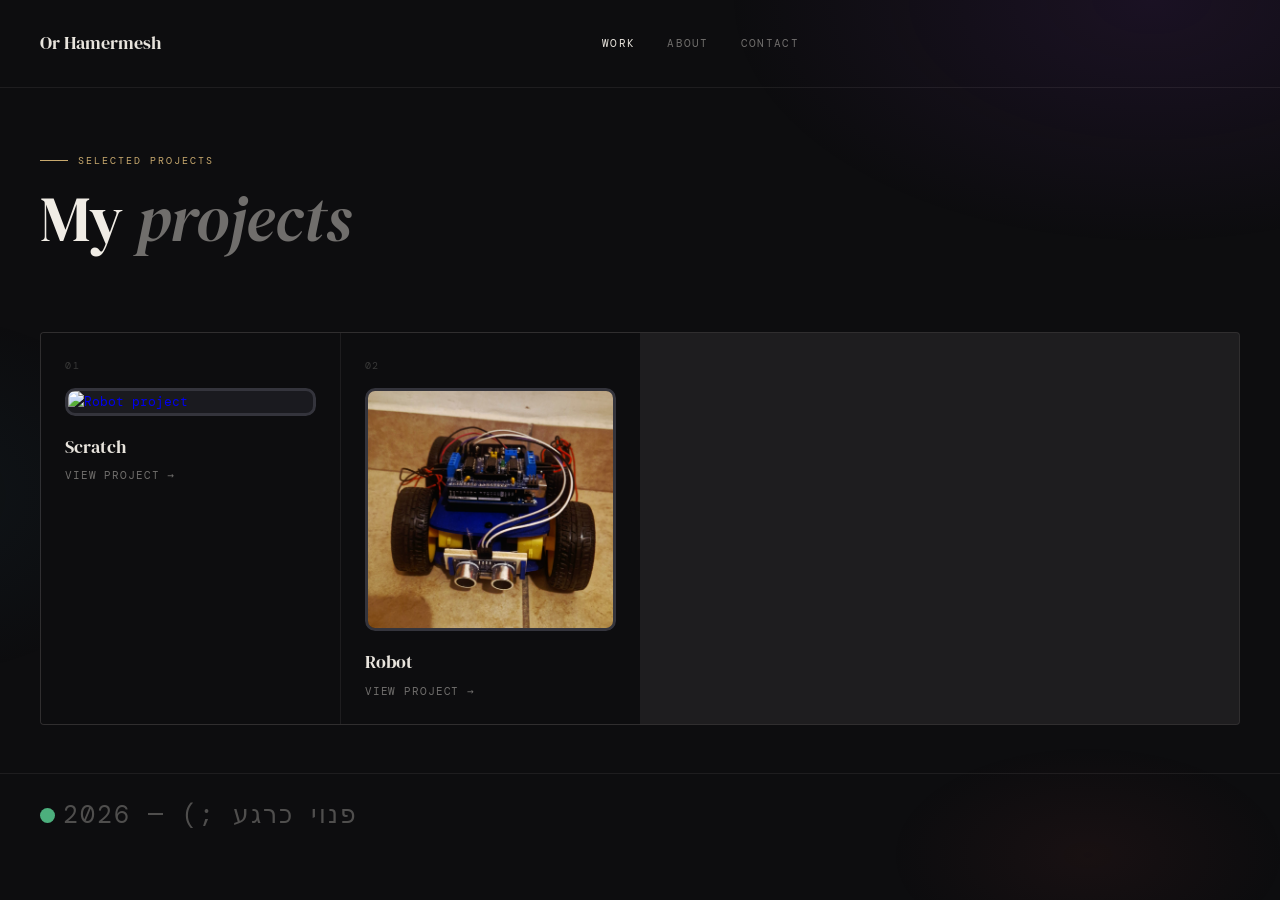
==== commit 2fbefb85: "Add files via upload" ====
--- a/index.html
+++ b/index.html
@@ -1,54 +1,79 @@
 <!doctype html>
-<html lang="he" dir="rtl">
+<html lang="en">
   <head>
     <meta charset="UTF-8" />
     <meta name="viewport" content="width=device-width, initial-scale=1.0" />
-    <title>Robot project</title>
+    <title>Or Hamermesh</title>
+    <link rel="preconnect" href="https://fonts.googleapis.com" />
+    <link rel="preconnect" href="https://fonts.gstatic.com" crossorigin />
+    <link
+      href="https://fonts.googleapis.com/css2?family=DM+Serif+Display:ital@0;1&family=DM+Mono:wght@300;400&display=swap"
+      rel="stylesheet"
+    />
     <link rel="stylesheet" href="style.css" />
   </head>
   <body>
-    <div class="parentEl">
-      <div class="iframe">
-        <br />
-        <iframe
-          src="https://turbowarp.org/645451501/embed?mute=1"
-          width="482"
-          height="412"
-          allowtransparency="true"
-          frameborder="0"
-          scrolling="no"
-          allowfullscreen
-        ></iframe>
+    <nav>
+      <span class="nav-logo">Or Hamermesh</span>
+      <ul class="nav-links">
+        <li><a href="index.html" class="active">Work</a></li>
+        <li><a href="about.html" class="spin">About</a></li>
+        <li><a href="#">Contact</a></li>
+      </ul>
+      <div class="nav-dot"></div>
+    </nav>
+
+    <main class="hero reveal">
+      <div class="hero-eyebrow">Selected projects</div>
+      <h1>My <em>projects</em></h1>
+    </main>
+
+    <section class="work-section reveal delay-2">
+      <div class="work-grid">
+        <div class="work-item">
+          <div class="work-num">01</div>
+          <a
+            href="ProjectsList/ScratchRecreation/index.html"
+            target="_blank"
+            class="work-link"
+          >
+            <div class="work-thumb">
+              <img src="Images/towerDefense.png" alt="Robot project" />
+              <div class="work-overlay">
+                <span class="play-icon">&#9654;</span>
+              </div>
+            </div>
+            <div class="work-meta">
+              <div class="work-name">Scratch</div>
+              <div class="work-tag">View project →</div>
+            </div>
+          </a>
+        </div>
+        <div class="work-item">
+          <div class="work-num">02</div>
+          <a href="ProjectsList/Robot/" target="_blank" class="work-link">
+            <div class="work-thumb">
+              <img src="Images/robotPicture.jpeg" alt="Robot project" />
+              <div class="work-overlay">
+                <span class="play-icon">&#9654;</span>
+              </div>
+            </div>
+            <div class="work-meta">
+              <div class="work-name">Robot</div>
+              <div class="work-tag">View project →</div>
+            </div>
+          </a>
+        </div>
       </div>
-      <div class="desc">
-        <h1 class="h1">קצת על הפרויקט של scratch</h1>
+    </section>
 
-        <h2>קצת על scratch</h2>
-        <p>
-          סקראץ' זו פלטפורמה לבניית משחקים ואנימציות בעזרת בלוקים של קוד. למרות
-          שזה נראה לפעמים פשוט, הבלוקים האלה עובדים על אותו היגיון ולוגיקה של
-          שפות תכנות אמיתיות (כמו פייתון), ככה שזה בעצם ללמוד לחשוב ולתכנת כמו
-          מפתח אמיתי, רק בלי להסתבך עם כתיבה של סינטקס מסובך.
-        </p>
+    <footer class="reveal delay-3">
+      <div class="footer-status">
+        <div class="status-dot"></div>
+        פנוי כרגע ;) — 2026
+      </div>
+    </footer>
 
-        <h2>קצת על התהליך:</h2>
-        <p>
-          אחרי איזה 7 חודשים שלמדתי סקראץ' ויצרתי מיליון פרויקטים קטנים, החלטתי
-          ללכת על משהו רציני ובניתי משחק (Tower Defense) עם מערכות די מורכבות
-          בפנים. הראיתי אותו לחברים שלי, הם ממש אהבו, ובסוף הגענו למצב שכל השכבה
-          שיחקה במשחק שלי! היה ממש כיף לראות אנשים נהנים ממשהו שאני יצרתי, ועל
-          הדרך גם נהניתי לפתור מלא באגים ובעיות מוזרות ומסובכות שהיו בתכנות של
-          המשחק.
-        </p>
-
-        <a
-          href="https://scratch.mit.edu/projects/645451501/editor/"
-          target="_blank"
-          id="link"
-        >
-          הקוד עצמו(Scratch)
-        </a>
-      </div>
-    </div>
+    <script src="index.js"></script>
   </body>
 </html>
--- a/style.css
+++ b/style.css
@@ -1,16 +1,297 @@
+@import url("https://fonts.googleapis.com/css2?family=DM+Serif+Display:ital@0;1&family=DM+Mono:wght@300;400&display=swap");
+
 :root {
   --ink: #0d0d0f;
+  --paper: #f0ece5;
   --text: #e8e4dd;
-}
-
-html,
-body {
+  --muted: rgba(232, 228, 221, 0.45);
+  --faint: rgba(232, 228, 221, 0.08);
+  --gold: #c8a96e;
+  --serif: "DM Serif Display", serif;
+  --mono: "DM Mono", monospace;
+}
+
+*,
+*::before,
+*::after {
+  box-sizing: border-box;
   margin: 0;
   padding: 0;
+}
+
+body {
+  background: var(--ink);
+  color: var(--text);
+  font-family: var(--mono);
+  font-size: 13px;
+  line-height: 1.7;
+  min-height: 100vh;
+  position: relative;
+  overflow-x: hidden;
+}
+
+body::before {
+  content: "";
+  position: fixed;
+  inset: 0;
+  background:
+    radial-gradient(
+      ellipse 55% 45% at 90% 0%,
+      rgba(90, 40, 130, 0.18) 0%,
+      transparent 60%
+    ),
+    radial-gradient(
+      ellipse 40% 35% at -10% 55%,
+      rgba(30, 80, 100, 0.12) 0%,
+      transparent 60%
+    ),
+    radial-gradient(
+      ellipse 28% 22% at 85% 95%,
+      rgba(160, 60, 60, 0.08) 0%,
+      transparent 55%
+    );
+  pointer-events: none;
+  z-index: 0;
+}
+
+body > * {
+  position: relative;
+  z-index: 1;
+}
+
+/* nav*/
+nav {
+  display: flex;
+  align-items: center;
+  justify-content: space-between;
+  padding: 28px 40px;
+  border-bottom: 0.5px solid var(--faint);
+}
+
+.nav-logo {
+  font-family: var(--serif);
+  font-size: 18px;
+  color: var(--text);
+  text-decoration: none;
+}
+
+.nav-links {
+  display: flex;
+  gap: 32px;
+  list-style: none;
+}
+
+.nav-links a {
+  font-size: 11px;
+  letter-spacing: 0.12em;
+  text-transform: uppercase;
+  color: var(--muted);
+  text-decoration: none;
+  transition: color 0.2s;
+}
+.nav-links a:hover,
+.nav-links a.active {
+  color: var(--text);
+}
+
+/* hero*/
+.hero {
+  padding: 64px 40px 40px;
+}
+
+.hero-eyebrow {
+  font-size: 10px;
+  letter-spacing: 0.2em;
+  text-transform: uppercase;
+  color: var(--gold);
+  margin-bottom: 16px;
+  display: flex;
+  align-items: center;
+  gap: 10px;
+}
+.hero-eyebrow::before {
+  content: "";
+  display: block;
+  width: 28px;
+  height: 0.5px;
+  background: var(--gold);
+}
+
+h1 {
+  font-family: var(--serif);
+  font-size: clamp(40px, 7vw, 64px);
+  line-height: 1.05;
+  color: var(--paper);
+  margin-bottom: 0;
+  font-weight: 400;
+}
+h1 em {
+  font-style: italic;
+  color: var(--muted);
+}
+
+/*work*/
+.work-section {
+  padding: 40px 40px 48px;
+}
+
+.work-grid {
+  display: grid;
+  grid-template-columns: repeat(auto-fill, minmax(260px, 1fr));
+  gap: 1px;
+  background: var(--faint);
+  border: 0.5px solid var(--faint);
+  border-radius: 4px;
+  overflow: hidden;
+}
+
+.work-item {
+  background: var(--ink);
+  padding: 24px;
+  border: #34343c;
+  transition: background 0.2s;
+}
+.work-item:hover {
+  background: #141416;
+}
+
+.work-num {
+  font-size: 10px;
+  letter-spacing: 0.15em;
+  color: rgba(232, 228, 221, 0.2);
+  margin-bottom: 14px;
+}
+
+.work-link {
+  text-decoration: none;
+  display: block;
+}
+
+.work-thumb {
+  position: relative;
   width: 100%;
-  height: 100%;
-  background: var(--ink);
-  color: var(--text);
-  font-family: Arial, Helvetica, sans-serif;
+  aspect-ratio: unset;
+  border-radius: 10px;
   overflow: hidden;
-}
+  margin-bottom: 16px;
+  background: #1a1a1f;
+}
+
+.work-thumb img {
+  width: 100%;
+  height: auto;
+  object-fit: unset;
+  display: block;
+  border-radius: 10px;
+  border: 3px solid#34343c;
+  transition:
+    transform 0.4s ease,
+    opacity 0.3s;
+}
+.work-item:hover .work-thumb img {
+  transform: scale(1.02);
+  opacity: 0.85;
+  border: #595966;
+}
+
+.work-overlay {
+  position: absolute;
+  inset: 0;
+  display: flex;
+  align-items: center;
+  justify-content: center;
+  background: rgba(13, 13, 15, 0.5);
+  opacity: 0;
+  transition: opacity 0.25s;
+}
+.work-item:hover .work-overlay {
+  opacity: 1;
+}
+
+.play-icon {
+  font-size: 28px;
+  color: var(--paper);
+  line-height: 1;
+}
+
+.work-name {
+  font-family: var(--serif);
+  font-size: 18px;
+  color: var(--text);
+  margin-bottom: 4px;
+}
+
+.work-tag {
+  font-size: 11px;
+  letter-spacing: 0.08em;
+  color: var(--muted);
+  text-transform: uppercase;
+}
+
+/* footer */
+footer {
+  display: flex;
+  align-items: center;
+  justify-content: space-between;
+  padding: 20px 40px;
+  border-top: 0.5px solid var(--faint);
+  font-size: 25px;
+  color: rgba(232, 228, 221, 0.3);
+  letter-spacing: 0.08em;
+}
+
+.footer-status {
+  display: flex;
+  align-items: center;
+  gap: 8px;
+}
+
+.status-dot {
+  width: 15px;
+  height: 15px;
+  border-radius: 50%;
+  background: #4caf7d;
+  animation: pulse 2.4s ease-in-out infinite;
+}
+
+/* reveal anim */
+.reveal {
+  opacity: 0;
+  transform: translateY(28px);
+  transition:
+    opacity 0.7s ease,
+    transform 0.7s ease;
+}
+.reveal.visible {
+  opacity: 1;
+  transform: translateY(0);
+}
+
+.delay-1 {
+  transition-delay: 0.1s;
+}
+.delay-2 {
+  transition-delay: 0.2s;
+}
+.delay-3 {
+  transition-delay: 0.3s;
+}
+.delay-4 {
+  transition-delay: 0.4s;
+}
+.delay-5 {
+  transition-delay: 0.5s;
+}
+
+/*anim */
+@keyframes pulse {
+  0%,
+  100% {
+    opacity: 1;
+    transform: scale(1);
+  }
+  50% {
+    opacity: 0.4;
+    transform: scale(0.7);
+  }
+}
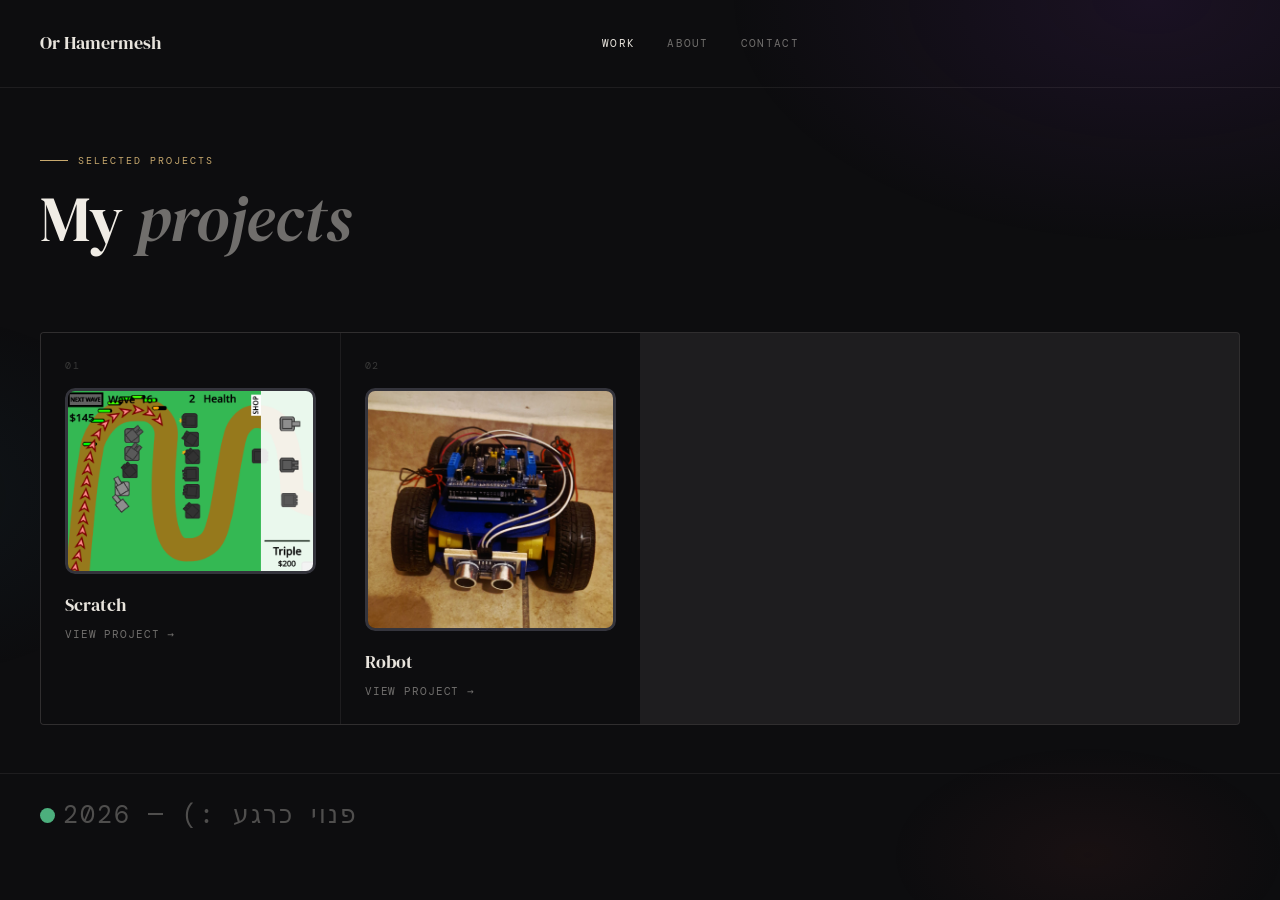
==== commit 72646124: "Add files via upload" ====
--- a/index.html
+++ b/index.html
@@ -70,7 +70,7 @@
     <footer class="reveal delay-3">
       <div class="footer-status">
         <div class="status-dot"></div>
-        פנוי כרגע ;) — 2026
+        פנוי כרגע :) — 2026
       </div>
     </footer>
 
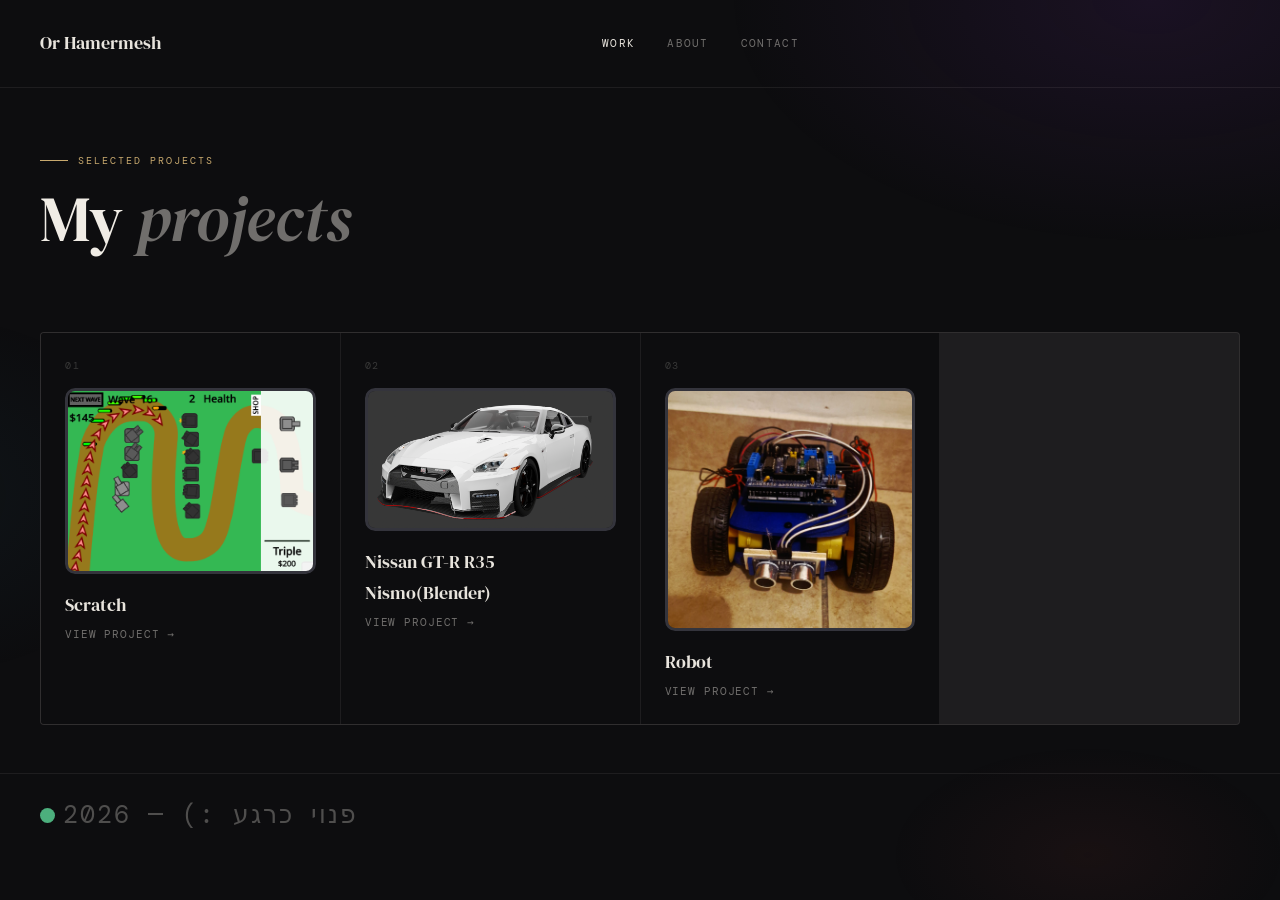
==== commit 8a8d70b2: "Add files via upload" ====
--- a/index.html
+++ b/index.html
@@ -11,6 +11,7 @@
       rel="stylesheet"
     />
     <link rel="stylesheet" href="style.css" />
+    <link rel="icon" href="Images/GtrFrontLeft.png" type="image/png" />
   </head>
   <body>
     <nav>
@@ -18,7 +19,7 @@
       <ul class="nav-links">
         <li><a href="index.html" class="active">Work</a></li>
         <li><a href="about.html" class="spin">About</a></li>
-        <li><a href="#">Contact</a></li>
+        <li><a href="mailto:orhamer10@email.com">Contact</a></li>
       </ul>
       <div class="nav-dot"></div>
     </nav>
@@ -32,11 +33,7 @@
       <div class="work-grid">
         <div class="work-item">
           <div class="work-num">01</div>
-          <a
-            href="ProjectsList/ScratchRecreation/index.html"
-            target="_blank"
-            class="work-link"
-          >
+          <a href="ProjectsList/Scratch/index.html" class="work-link">
             <div class="work-thumb">
               <img src="Images/towerDefense.png" alt="Robot project" />
               <div class="work-overlay">
@@ -51,7 +48,22 @@
         </div>
         <div class="work-item">
           <div class="work-num">02</div>
-          <a href="ProjectsList/Robot/" target="_blank" class="work-link">
+          <a href="ProjectsList/Blender/index.html" class="work-link">
+            <div class="work-thumb">
+              <img src="Images/GtrFrontLeft.png" alt="GT-R R35 Nismo" />
+              <div class="work-overlay">
+                <span class="play-icon">&#9654;</span>
+              </div>
+            </div>
+            <div class="work-meta">
+              <div class="work-name">Nissan GT-R R35 Nismo(Blender)</div>
+              <div class="work-tag">View project →</div>
+            </div>
+          </a>
+        </div>
+        <div class="work-item">
+          <div class="work-num">03</div>
+          <a href="ProjectsList/Robot/index.html" class="work-link">
             <div class="work-thumb">
               <img src="Images/robotPicture.jpeg" alt="Robot project" />
               <div class="work-overlay">
